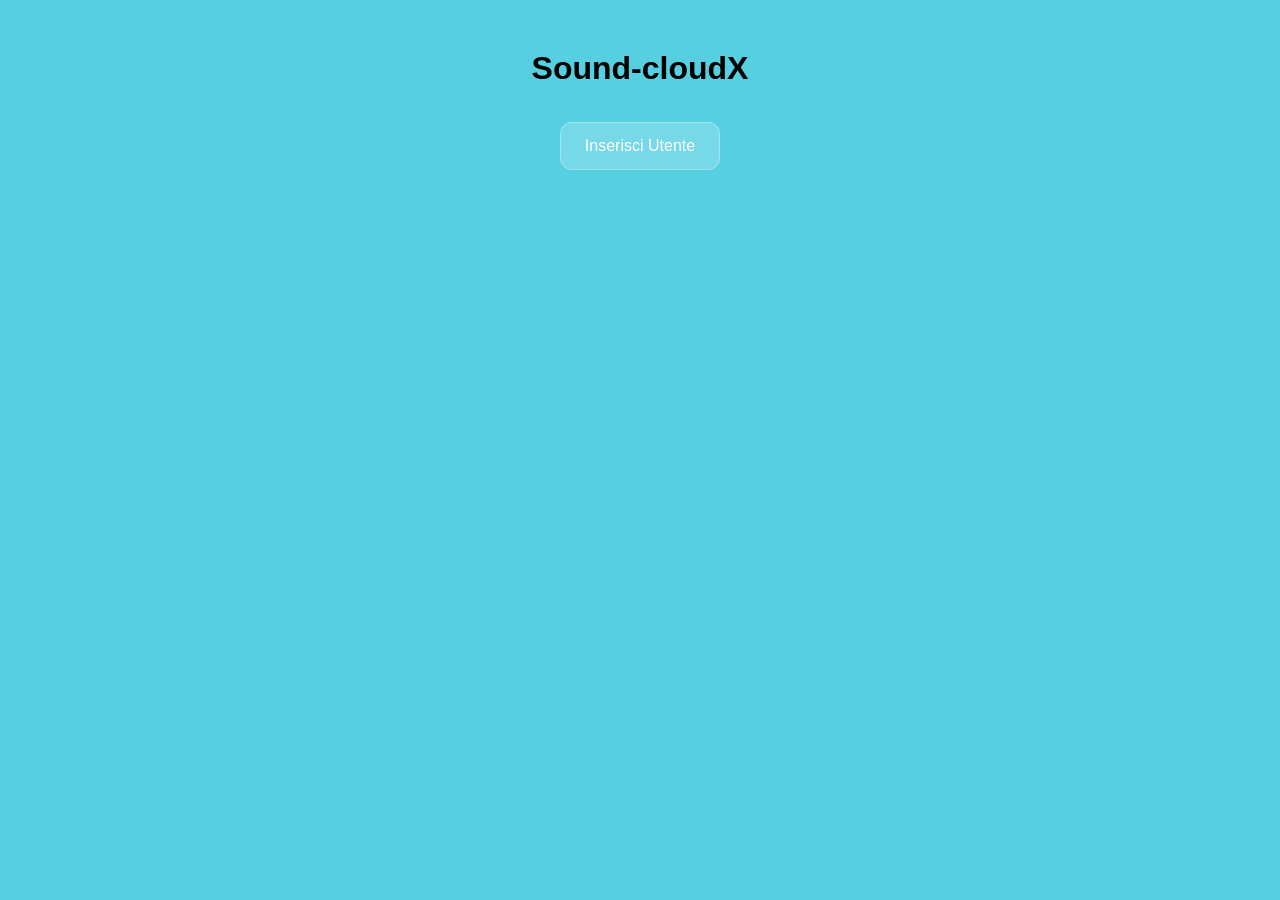
==== index.html @ a808412c "effetti glass semplificato" ====
<!DOCTYPE html>
<html lang="it">
<head>
    <meta name="viewport" content="width=device-width, initial-scale=1.0">
    <meta charset="UTF-8">
    <title>Sound-cloudX</title>
    <link rel="stylesheet" href="assets/style/style.css">
</head>
<body>

<h1> Sound-cloudX</h1>

<div id="input-box">
    <a class="btn" href="docs/inserisciUtente.html">Inserisci Utente</a>
</div>


</body>
</html>
---- assets/style/style.css ----
body {
    font-family: Arial;
    text-align: center;
    margin-top: 50px;
    background-color: #56cfe1;
}

/* BOTTONE ORIGINALE – SEMPLIFICATO MA IDENTICO ALLA VISTA */
.btn,
button {
    display: inline-block;
    padding: 14px 24px;
    margin: 14px 10px;
    min-width: 55px;
    background: rgba(255,255,255,0.20);
    color: #ffffff;
    text-decoration: none;
    border-radius: 12px;
    font-size: 1rem;
    border: 1px solid rgba(255,255,255,0.30);
    cursor: pointer;
    transition: 0.2s;
}

.btn:hover,
button:hover {
    background: rgba(255,255,255,0.30);
    transform: translateY(-2px);
}

/* CONTENITORE 2×2 SEMPLICE */
.grid-buttons {
    width: 80%;
    max-width: 700px;
    margin: 40px auto;
    display: flex;
    flex-wrap: wrap;
    justify-content: center;
    gap: 25px;
}

/* RETTANGOLI GLASS SEMPLICI */
.btn-square {
    width: 260px;
    height: 140px;
    display: flex;
    align-items: center;
    justify-content: center;
    text-decoration: none;
    font-size: 1.5rem;
    color: #fff;

    background: rgba(255,255,255,0.20);
    border-radius: 18px;
    border: 1px solid rgba(255,255,255,0.30);
    transition: 0.2s;
}

.btn-square:hover {
    background: rgba(255,255,255,0.30);
    transform: translateY(-3px);
}

/* ALTRI TUOI STILI */
.input-box {
    display: block;
    width: 100%;
    max-width: 520px;
    padding: 10px 14px;
    margin: 0 auto;
    border: 2px solid antiquewhite;
    border-radius: 10px;
    box-sizing: border-box;
}

.box-mini {
    position: relative;
    width: 10%;
    height: 20%;
    border: 2px solid antiquewhite;
    border-radius: 10px;
}
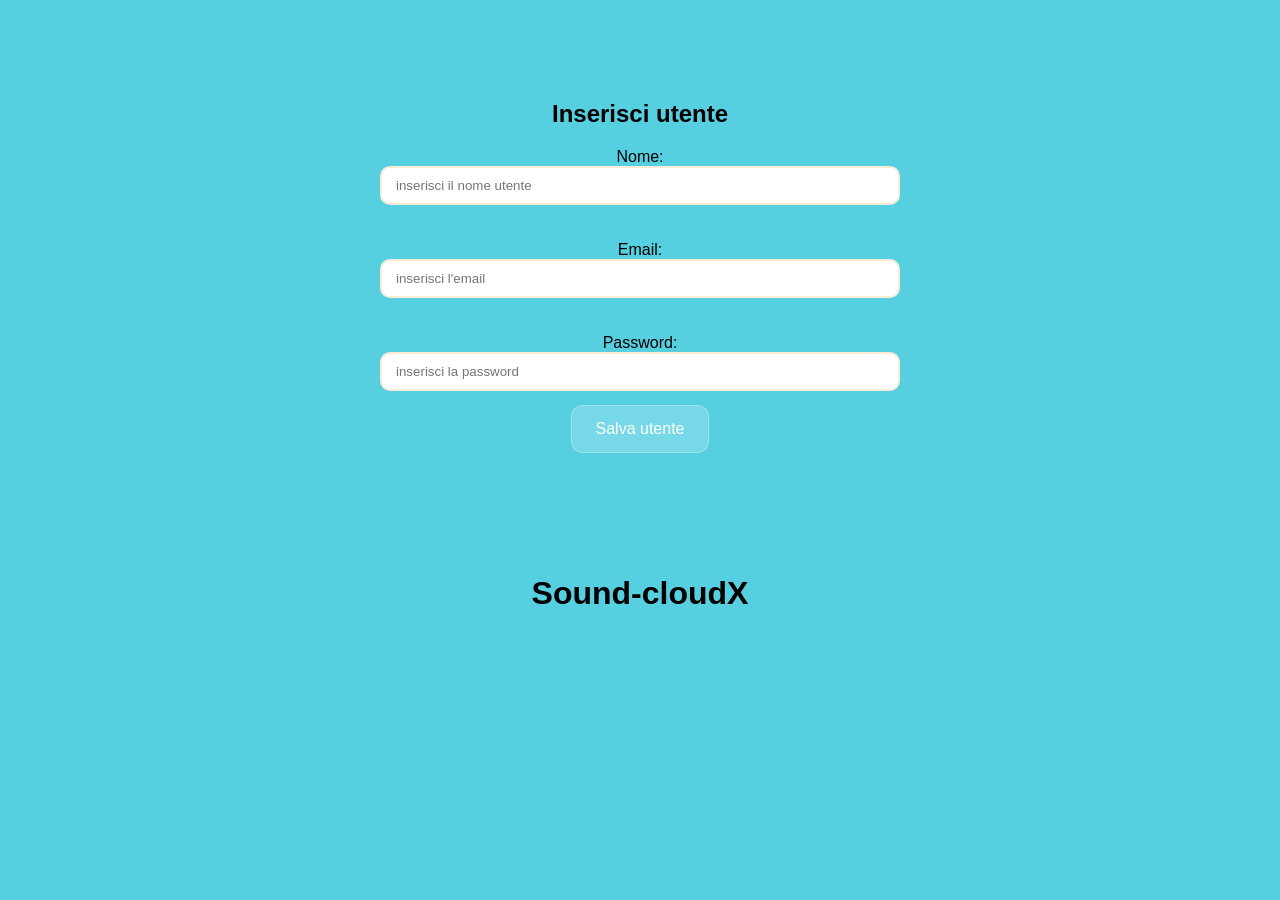
==== commit 491d4e61: "Form InserisciUtente pagina principale" ====
--- a/index.html
+++ b/index.html
@@ -4,15 +4,12 @@
     <meta name="viewport" content="width=device-width, initial-scale=1.0">
     <meta charset="UTF-8">
     <title>Sound-cloudX</title>
+    <meta http-equiv="inserisciUtente" content="0"; url="docs/inserisciUtente.html">
     <link rel="stylesheet" href="assets/style/style.css">
 </head>
 <body>
-
+<iframe src="docs/inserisciUtente.html" style="border:none; width:100%; height:500px;"></iframe>
 <h1> Sound-cloudX</h1>
-
-<div id="input-box">
-    <a class="btn" href="docs/inserisciUtente.html">Inserisci Utente</a>
-</div>
 
 
 </body>
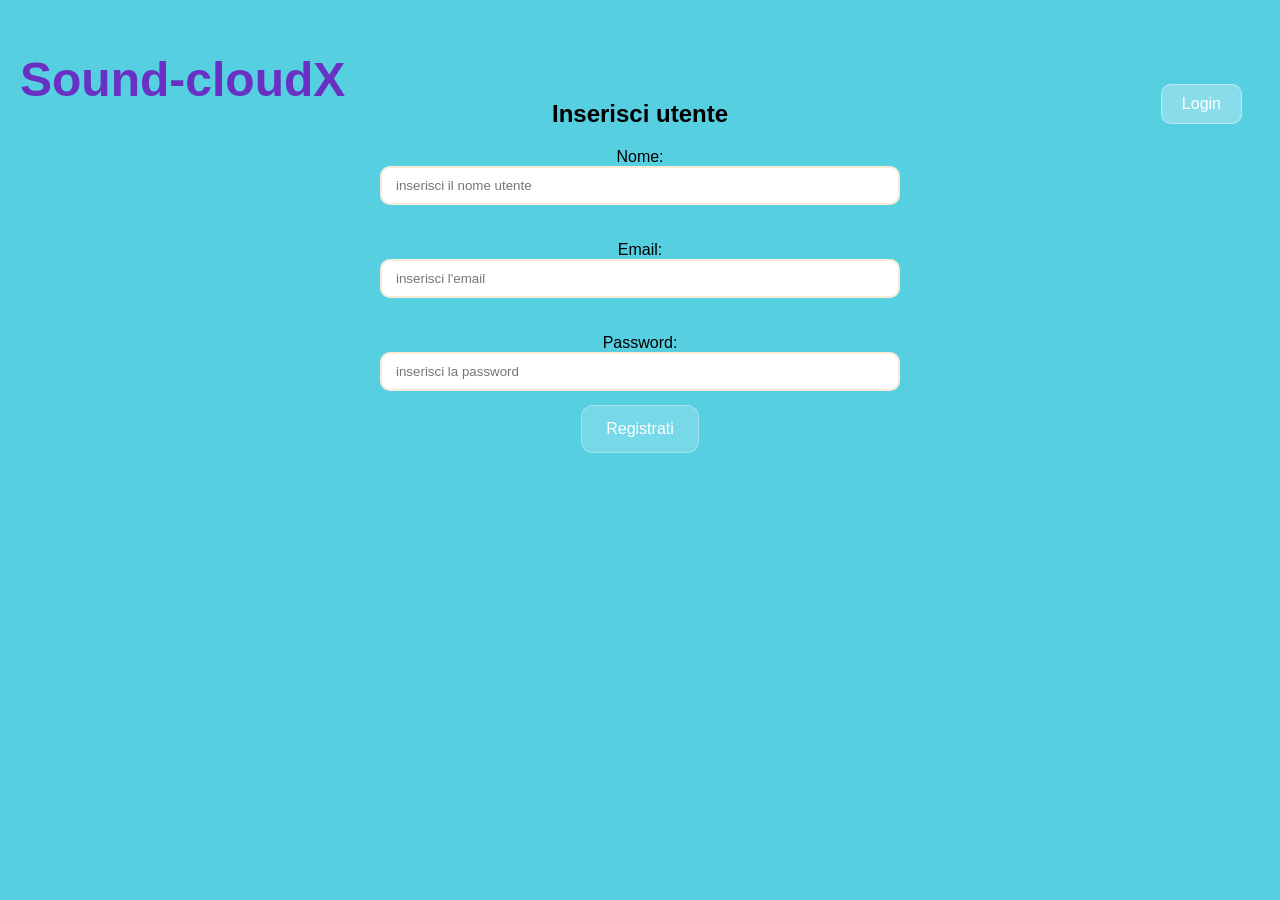
==== commit f33d43c1: "SCRITTA A SX In alto viola" ====
--- a/index.html
+++ b/index.html
@@ -3,13 +3,13 @@
 <head>
     <meta name="viewport" content="width=device-width, initial-scale=1.0">
     <meta charset="UTF-8">
-    <title>Sound-cloudX</title>
+    <title class="title">Sound-cloudX</title>
     <meta http-equiv="inserisciUtente" content="0"; url="docs/inserisciUtente.html">
     <link rel="stylesheet" href="assets/style/style.css">
 </head>
 <body>
 <iframe src="docs/inserisciUtente.html" style="border:none; width:100%; height:500px;"></iframe>
-<h1> Sound-cloudX</h1>
+<h1 class="title"> Sound-cloudX</h1>
 
 
 </body>
--- a/assets/style/style.css
+++ b/assets/style/style.css
@@ -3,6 +3,17 @@
     text-align: center;
     margin-top: 50px;
     background-color: #56cfe1;
+}
+.title {
+    font-family: 'Poppins', sans-serif;
+    font-size: 48px;
+    font-weight: 700;
+    color: #6930c3;
+    text-align: left;   /* non più centrato */
+
+    position: absolute; /* la posiziona liberamente */
+    top: 20px;          /* distanza dal bordo superiore */
+    left: 20px;         /* distanza dal bordo sinistro */
 }
 
 /* BOTTONE ORIGINALE – SEMPLIFICATO MA IDENTICO ALLA VISTA */
@@ -80,3 +91,110 @@
     border: 2px solid antiquewhite;
     border-radius: 10px;
 }
+
+/* Bottone login in alto a destra */
+.login-top-right {
+    position: fixed;
+    top: 20px;
+    right: 20px;
+    z-index: 1000;
+}
+
+.login-btn {
+    padding: 10px 20px;
+    background: rgba(255,255,255,0.3);
+    color: white;
+    border: 1px solid rgba(255,255,255,0.4);
+    border-radius: 10px;
+    cursor: pointer;
+    transition: 0.2s;
+}
+
+.login-btn:hover {
+    background: rgba(255,255,255,0.5);
+}
+
+/* Modale (finestra login) */
+/* Bottone login in alto a destra */
+.login-top-right {
+    position: fixed;
+    top: 20px;
+    right: 20px;
+    z-index: 1000;
+}
+
+.login-btn {
+    padding: 10px 20px;
+    background: rgba(255,255,255,0.3);
+    color: white;
+    border: 1px solid rgba(255,255,255,0.4);
+    border-radius: 10px;
+    cursor: pointer;
+    transition: 0.2s;
+}
+
+.login-btn:hover {
+    background: rgba(255,255,255,0.5);
+}
+
+/* MODALE con sfondo scuro leggero */
+/* Modale SENZA sfondo scuro */
+.login-modal {
+    position: fixed;
+    top: 0;
+    left: 0;
+    width: 100%;
+    height: 100%;
+    background: transparent; /* niente rettangoli */
+    display: flex;
+    justify-content: center;
+    align-items: center;
+    z-index: 2000;
+}
+
+/* Nasconde la modale */
+.hidden {
+    display: none;
+}
+
+/* Form con contorno scuro */
+.login-modal-content {
+    background: white;
+    padding: 25px;
+    border-radius: 15px;
+    width: 350px;
+    position: relative;
+    text-align: center;
+
+    /* QUI la magia: contorno scuro morbido */
+    box-shadow: 0 0 25px rgba(0,0,0,0.35);
+}
+
+
+/* Pulsante X */
+.close-modal {
+    position: absolute;
+    top: 10px;
+    right: 10px;
+    background: none;
+    border: none;
+    font-size: 20px;
+    cursor: pointer;
+}
+
+/* Pulsante invio */
+.login-submit {
+    background: #6930c3;
+    color: white;
+    border: none;
+    padding: 10px;
+    width: 100%;
+    border-radius: 8px;
+    cursor: pointer;
+}
+
+.login-submit:hover {
+    background: #5e60ce;
+}
+
+
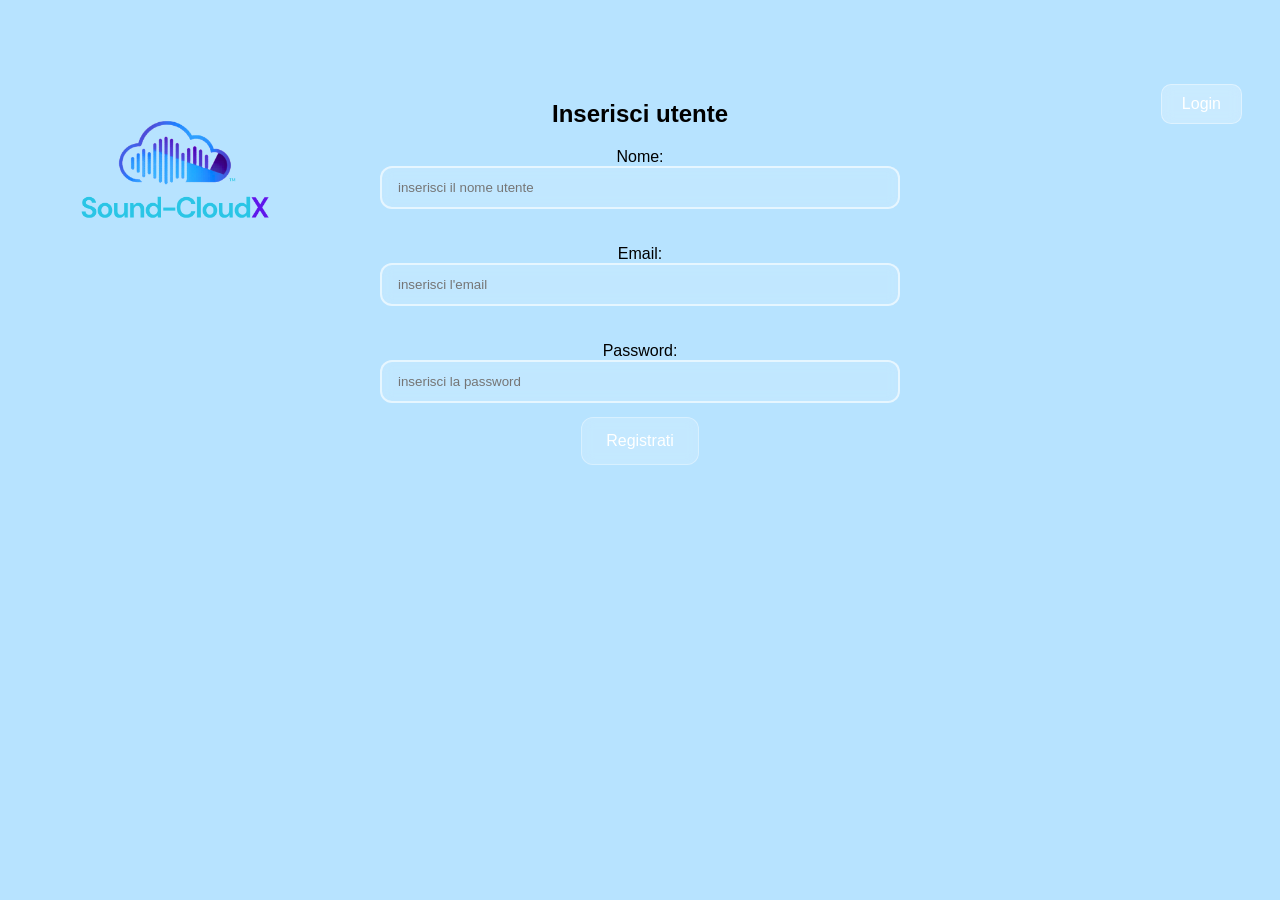
==== commit 2e5acae7: "EFFETTIVO CSS" ====
--- a/index.html
+++ b/index.html
@@ -6,10 +6,12 @@
     <title class="title">Sound-cloudX</title>
     <meta http-equiv="inserisciUtente" content="0"; url="docs/inserisciUtente.html">
     <link rel="stylesheet" href="assets/style/style.css">
+    <link rel="icon" href="logo.png">
 </head>
 <body>
 <iframe src="docs/inserisciUtente.html" style="border:none; width:100%; height:500px;"></iframe>
-<h1 class="title"> Sound-cloudX</h1>
+
+<img src="logo.png" alt="Logo" class="logo" width="300" height="300">
 
 
 </body>
--- a/assets/style/style.css
+++ b/assets/style/style.css
@@ -1,98 +1,122 @@
+/* --- BASE --- */
 body {
-    font-family: Arial;
+   font-family: Arial, sans-serif;
     text-align: center;
     margin-top: 50px;
-    background-color: #56cfe1;
-}
-.title {
+
+    background-color: #b7e3ff /* azzurro chiaro */
+}
+
+.logo{
+    position: absolute;
+    top: 25px;
+    left: 25px;
+}
+.subtitle {
     font-family: 'Poppins', sans-serif;
-    font-size: 48px;
+    font-size: 52px;
     font-weight: 700;
-    color: #6930c3;
-    text-align: left;   /* non più centrato */
-
-    position: absolute; /* la posiziona liberamente */
-    top: 20px;          /* distanza dal bordo superiore */
-    left: 20px;         /* distanza dal bordo sinistro */
-}
-
-/* BOTTONE ORIGINALE – SEMPLIFICATO MA IDENTICO ALLA VISTA */
+    color: #9d4edd;
+    text-align: left;
+
+    position: absolute;
+    top: 25px;
+    left: 25px;
+
+    text-shadow: 0 4px 12px rgba(0,0,0,0.25);
+}
+
+/* --- BOTTONI CLASSICI --- */
 .btn,
 button {
     display: inline-block;
     padding: 14px 24px;
     margin: 14px 10px;
     min-width: 55px;
-    background: rgba(255,255,255,0.20);
+
+    background: rgba(255,255,255,0.18);
     color: #ffffff;
     text-decoration: none;
     border-radius: 12px;
     font-size: 1rem;
-    border: 1px solid rgba(255,255,255,0.30);
-    cursor: pointer;
-    transition: 0.2s;
+    border: 1px solid rgba(255,255,255,0.35);
+
+    cursor: pointer;
+    transition: 0.25s ease;
+    backdrop-filter: blur(6px);
 }
 
 .btn:hover,
 button:hover {
-    background: rgba(255,255,255,0.30);
-    transform: translateY(-2px);
-}
-
-/* CONTENITORE 2×2 SEMPLICE */
+    background: #9d4edd;
+    transform: translateY(-3px) scale(1.03);
+}
+
+/* --- GRID 2×2 --- */
 .grid-buttons {
     width: 80%;
     max-width: 700px;
-    margin: 40px auto;
+    margin: 60px auto;
     display: flex;
     flex-wrap: wrap;
     justify-content: center;
-    gap: 25px;
-}
-
-/* RETTANGOLI GLASS SEMPLICI */
+    gap: 28px;
+}
+
+/* --- RETTANGOLI GLASS --- */
 .btn-square {
     width: 260px;
     height: 140px;
+
     display: flex;
     align-items: center;
     justify-content: center;
+
     text-decoration: none;
     font-size: 1.5rem;
     color: #fff;
 
-    background: rgba(255,255,255,0.20);
-    border-radius: 18px;
-    border: 1px solid rgba(255,255,255,0.30);
-    transition: 0.2s;
+    background: rgba(255,255,255,0.18);
+    border-radius: 20px;
+    border: 1px solid rgba(255,255,255,0.35);
+
+    backdrop-filter: blur(8px);
+    transition: 0.25s ease;
+    box-shadow: 0 6px 18px rgba(0,0,0,0.15);
 }
 
 .btn-square:hover {
     background: rgba(255,255,255,0.30);
-    transform: translateY(-3px);
-}
-
-/* ALTRI TUOI STILI */
+    transform: translateY(-4px) scale(1.03);
+}
+
+/* --- INPUT --- */
 .input-box {
     display: block;
     width: 100%;
     max-width: 520px;
-    padding: 10px 14px;
+    padding: 12px 16px;
     margin: 0 auto;
-    border: 2px solid antiquewhite;
-    border-radius: 10px;
+
+    border: 2px solid rgba(255,255,255,0.6);
+    border-radius: 12px;
+    background: rgba(255,255,255,0.15);
+    color: white;
+
     box-sizing: border-box;
-}
-
+    backdrop-filter: blur(6px);
+}
+
+/* --- MINI BOX --- */
 .box-mini {
     position: relative;
     width: 10%;
     height: 20%;
-    border: 2px solid antiquewhite;
+    border: 2px solid rgba(255,255,255,0.6);
     border-radius: 10px;
 }
 
-/* Bottone login in alto a destra */
+/* --- LOGIN BUTTON TOP RIGHT --- */
 .login-top-right {
     position: fixed;
     top: 20px;
@@ -102,99 +126,76 @@
 
 .login-btn {
     padding: 10px 20px;
-    background: rgba(255,255,255,0.3);
+    background: rgba(255,255,255,0.25);
     color: white;
     border: 1px solid rgba(255,255,255,0.4);
     border-radius: 10px;
     cursor: pointer;
-    transition: 0.2s;
+    transition: 0.25s ease;
+    backdrop-filter: blur(6px);
 }
 
 .login-btn:hover {
-    background: rgba(255,255,255,0.5);
-}
-
-/* Modale (finestra login) */
-/* Bottone login in alto a destra */
-.login-top-right {
-    position: fixed;
-    top: 20px;
-    right: 20px;
-    z-index: 1000;
-}
-
-.login-btn {
-    padding: 10px 20px;
-    background: rgba(255,255,255,0.3);
-    color: white;
-    border: 1px solid rgba(255,255,255,0.4);
-    border-radius: 10px;
-    cursor: pointer;
-    transition: 0.2s;
-}
-
-.login-btn:hover {
-    background: rgba(255,255,255,0.5);
-}
-
-/* MODALE con sfondo scuro leggero */
-/* Modale SENZA sfondo scuro */
+    background: rgba(255,255,255,0.45);
+}
+
+/* --- MODALE --- */
 .login-modal {
     position: fixed;
     top: 0;
     left: 0;
     width: 100%;
     height: 100%;
-    background: transparent; /* niente rettangoli */
+    background: transparent;
     display: flex;
     justify-content: center;
     align-items: center;
     z-index: 2000;
 }
 
-/* Nasconde la modale */
 .hidden {
     display: none;
 }
 
-/* Form con contorno scuro */
 .login-modal-content {
-    background: white;
+    background: rgba(255,255,255,0.05); /* quasi invisibile */
     padding: 25px;
     border-radius: 15px;
     width: 350px;
     position: relative;
     text-align: center;
 
-    /* QUI la magia: contorno scuro morbido */
-    box-shadow: 0 0 25px rgba(0,0,0,0.35);
-}
-
-
-/* Pulsante X */
+    backdrop-filter: blur(10px); /* effetto vetro leggero */
+    border: 1px solid rgba(255,255,255,0.25);
+
+    box-shadow: 0 0 15px rgba(0,0,0,0.15); /* molto soft */
+}
+
+
+
+/* --- X CHIUSURA --- */
 .close-modal {
     position: absolute;
     top: 10px;
     right: 10px;
     background: none;
     border: none;
-    font-size: 20px;
-    cursor: pointer;
-}
-
-/* Pulsante invio */
+    font-size: 22px;
+    cursor: pointer;
+}
+
+/* --- SUBMIT LOGIN --- */
 .login-submit {
     background: #6930c3;
     color: white;
     border: none;
-    padding: 10px;
+    padding: 12px;
     width: 100%;
-    border-radius: 8px;
-    cursor: pointer;
+    border-radius: 10px;
+    cursor: pointer;
+    transition: 0.25s ease;
 }
 
 .login-submit:hover {
     background: #5e60ce;
-}
-
-
+}
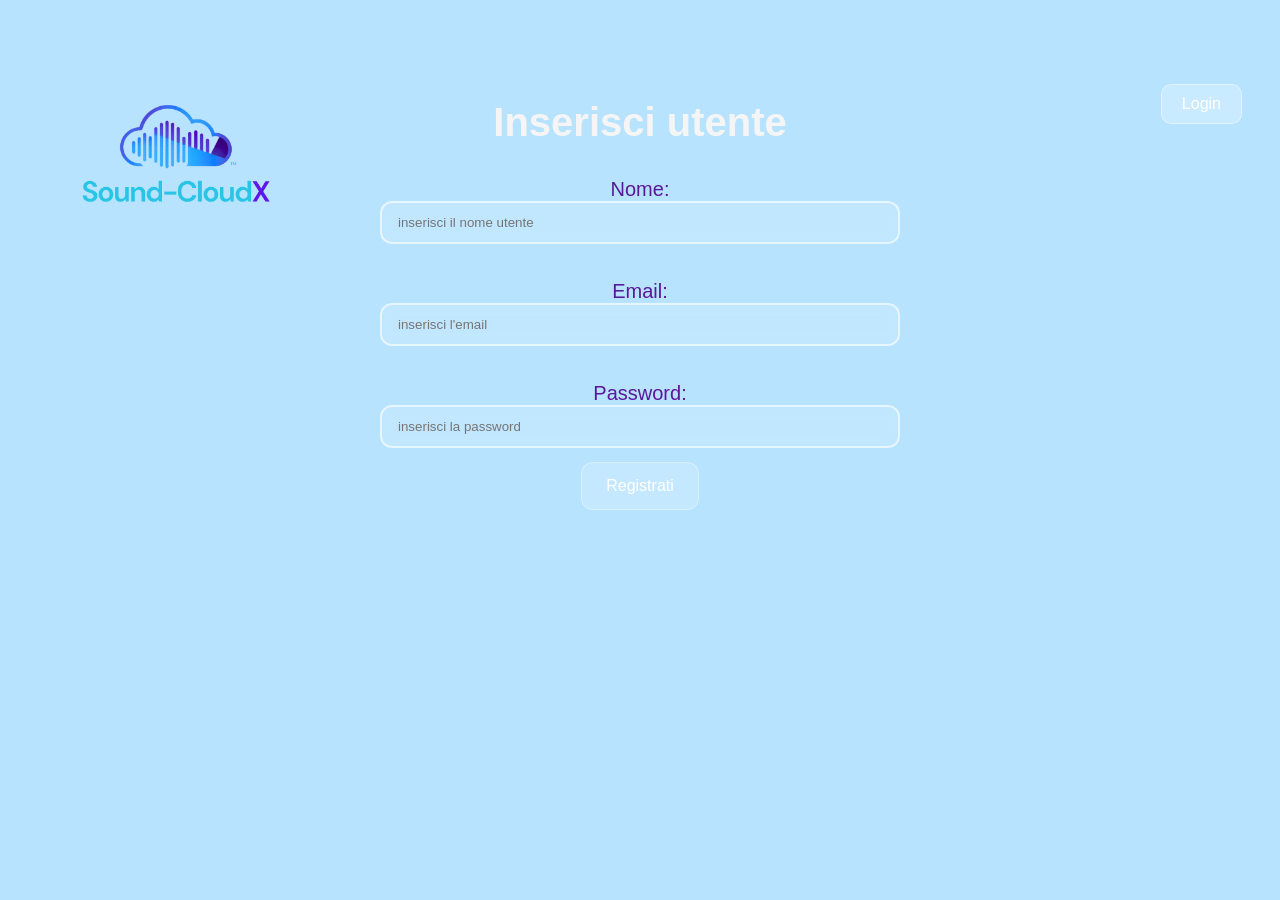
==== commit 268df07b: "push dei file lalala mi chiamo sofia" ====
--- a/index.html
+++ b/index.html
@@ -11,7 +11,7 @@
 <body>
 <iframe src="docs/inserisciUtente.html" style="border:none; width:100%; height:500px;"></iframe>
 
-<img src="logo.png" alt="Logo" class="logo" width="300" height="300">
+<img src="assets/img/logo.png" alt="Logo" class="logo" width="300" height="300">
 
 
 </body>
--- a/assets/style/style.css
+++ b/assets/style/style.css
@@ -9,21 +9,20 @@
 
 .logo{
     position: absolute;
-    top: 25px;
-    left: 25px;
+    top: 1%;
+    left: 2%
 }
 .subtitle {
     font-family: 'Poppins', sans-serif;
-    font-size: 52px;
-    font-weight: 700;
-    color: #9d4edd;
-    text-align: left;
-
-    position: absolute;
-    top: 25px;
-    left: 25px;
-
-    text-shadow: 0 4px 12px rgba(0,0,0,0.25);
+    font-size: 20px;
+    font-weight: 400;
+    color: #5a189a;
+}
+.Utente {
+    font-family: 'Poppins', sans-serif;
+    font-size: 40px;
+    font-weight: 600;
+    color: whitesmoke;
 }
 
 /* --- BOTTONI CLASSICI --- */
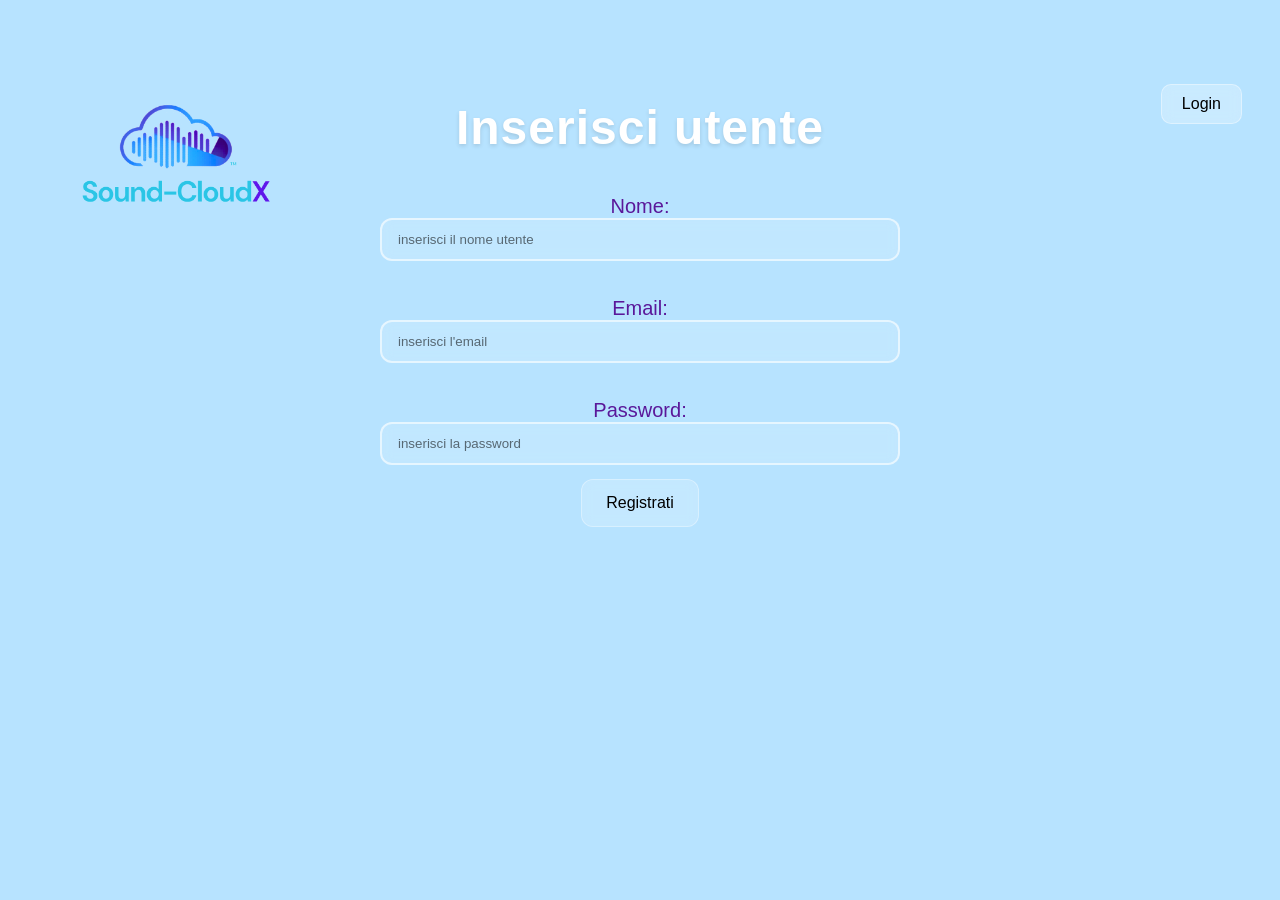
==== commit 802cc54d: "Ultimi aggiornamenti e inclusione ManualeUtente aaaa sehhhh" ====
--- a/index.html
+++ b/index.html
@@ -6,7 +6,7 @@
     <title class="title">Sound-cloudX</title>
     <meta http-equiv="inserisciUtente" content="0"; url="docs/inserisciUtente.html">
     <link rel="stylesheet" href="assets/style/style.css">
-    <link rel="icon" href="logo.png">
+    <link rel="icon" type="image/png" sizes="1080x1080" href="assets/img/nuvola.png">
 </head>
 <body>
 <iframe src="docs/inserisciUtente.html" style="border:none; width:100%; height:500px;"></iframe>
--- a/assets/style/style.css
+++ b/assets/style/style.css
@@ -4,26 +4,32 @@
     text-align: center;
     margin-top: 50px;
 
-    background-color: #b7e3ff /* azzurro chiaro */
+    background-color: #b7e3ff; /* azzurro chiaro */
 }
 
 .logo{
     position: absolute;
     top: 1%;
-    left: 2%
-}
+    left: 2%;
+}
+
 .subtitle {
     font-family: 'Poppins', sans-serif;
     font-size: 20px;
     font-weight: 400;
     color: #5a189a;
 }
+
 .Utente {
     font-family: 'Poppins', sans-serif;
-    font-size: 40px;
-    font-weight: 600;
-    color: whitesmoke;
-}
+    font-size: 48px;                 /* più grande in modo visibile */
+    font-weight: 700;                /* più deciso */
+    color: #ffffff;
+    letter-spacing: 1px;             /* più elegante */
+    text-shadow: 0 2px 4px rgba(0,0,0,0.12); /* ombra leggera ma visibile */
+}
+
+
 
 /* --- BOTTONI CLASSICI --- */
 .btn,
@@ -34,7 +40,7 @@
     min-width: 55px;
 
     background: rgba(255,255,255,0.18);
-    color: #ffffff;
+    color: black;
     text-decoration: none;
     border-radius: 12px;
     font-size: 1rem;
@@ -73,7 +79,7 @@
 
     text-decoration: none;
     font-size: 1.5rem;
-    color: #fff;
+    color: black;
 
     background: rgba(255,255,255,0.18);
     border-radius: 20px;
@@ -100,10 +106,17 @@
     border: 2px solid rgba(255,255,255,0.6);
     border-radius: 12px;
     background: rgba(255,255,255,0.15);
-    color: white;
+
+    color: black; /* testo mentre scrivi */
 
     box-sizing: border-box;
     backdrop-filter: blur(6px);
+}
+
+/* placeholder nero ma più soft */
+.input-box::placeholder {
+    color: black;
+    opacity: 0.55;
 }
 
 /* --- MINI BOX --- */
@@ -126,7 +139,7 @@
 .login-btn {
     padding: 10px 20px;
     background: rgba(255,255,255,0.25);
-    color: white;
+    color: black;
     border: 1px solid rgba(255,255,255,0.4);
     border-radius: 10px;
     cursor: pointer;
@@ -170,8 +183,6 @@
     box-shadow: 0 0 15px rgba(0,0,0,0.15); /* molto soft */
 }
 
-
-
 /* --- X CHIUSURA --- */
 .close-modal {
     position: absolute;
@@ -197,4 +208,55 @@
 
 .login-submit:hover {
     background: #5e60ce;
-}+}
+
+.card-brano {
+    background: rgba(255,255,255,0.2);
+    border-radius: 12px;
+    padding: 15px;
+    width: 230px;
+
+    border: 1px solid rgba(255,255,255,0.35);
+    backdrop-filter: blur(6px);
+
+    font-family: 'Poppins', sans-serif;
+    color: #000000;
+
+    transition: 0.2s ease;
+}
+
+.card-brano:hover {
+    background: rgba(255,255,255,0.3);
+    transform: scale(1.02);
+}
+
+/* griglia semplice */
+.cards-grid {
+    display: flex;
+    flex-wrap: wrap;
+    justify-content: center;
+    gap: 20px;
+    margin-top: 30px;
+}
+
+/* --- LOGOUT BUTTON TOP RIGHT --- */
+.logout-btn {
+    position: fixed;
+    top: 20px;
+    right: 20px;
+    padding: 10px 20px;
+    background: rgba(255, 100, 100, 0.35);
+    color: black;
+    border: 1px solid rgba(255, 100, 100, 0.6);
+    border-radius: 10px;
+    cursor: pointer;
+    transition: 0.25s ease;
+    backdrop-filter: blur(6px);
+    font-size: 1rem;
+    z-index: 999;
+}
+
+.logout-btn:hover {
+    background: rgba(255, 80, 80, 0.5);
+    transform: scale(1.05);
+}
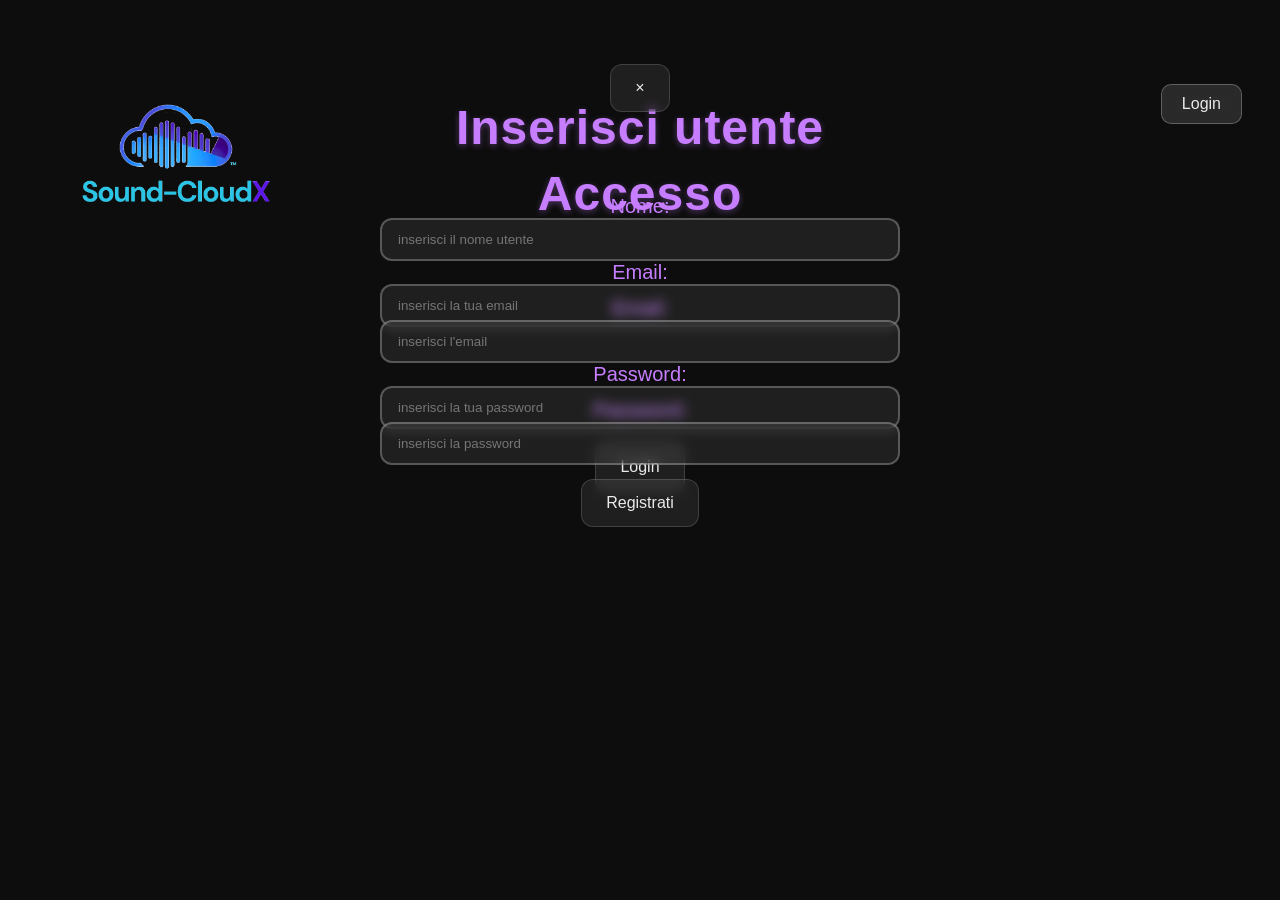
==== commit e50f3c5d: "COMMENTI" ====
--- a/index.html
+++ b/index.html
@@ -1,18 +1,29 @@
+<!-- DICHIARAZIONE DOCUMENTO E HEAD -->
 <!DOCTYPE html>
 <html lang="it">
 <head>
-    <meta name="viewport" content="width=device-width, initial-scale=1.0">
-    <meta charset="UTF-8">
-    <title class="title">Sound-cloudX</title>
-    <meta http-equiv="inserisciUtente" content="0"; url="docs/inserisciUtente.html">
-    <link rel="stylesheet" href="assets/style/style.css">
-    <link rel="icon" type="image/png" sizes="1080x1080" href="assets/img/nuvola.png">
+    <meta name="viewport" content="width=device-width, initial-scale=1.0"> 
+    <!-- Rende la pagina responsive sui dispositivi mobili -->
+
+    <meta charset="UTF-8"> <!-- Codifica caratteri -->
+
+    <title>Sound-cloudX</title> <!-- Titolo della pagina -->
+
+
+
+    <link rel="stylesheet" href="assets/style/style.css"> <!-- Collegamento al CSS -->
+    <link rel="icon" type="image/png" sizes="1080x1080" href="assets/img/nuvola.png"> <!-- Icona del sito -->
 </head>
+
 <body>
-<iframe src="docs/inserisciUtente.html" style="border:none; width:100%; height:500px;"></iframe>
 
+<!-- IFRAME CHE CARICA LA PAGINA DI REGISTRAZIONE UTENTE -->
+<iframe src="docs/inserisciUtente.html" 
+        style="border:none; width:100%; height:700px;">
+</iframe>
+
+<!-- LOGO DEL SITO -->
 <img src="assets/img/logo.png" alt="Logo" class="logo" width="300" height="300">
 
-
 </body>
-</html>+</html>
--- a/assets/style/style.css
+++ b/assets/style/style.css
@@ -1,37 +1,39 @@
-/* --- BASE --- */
+/* --- BASE DELLA PAGINA: font, colori, sfondo, centratura --- */
 body {
-   font-family: Arial, sans-serif;
+    font-family: Arial, sans-serif;
     text-align: center;
     margin-top: 50px;
 
-    background-color: #b7e3ff; /* azzurro chiaro */
-}
-
+    background: #0d0d0d; /* nero morbido */
+    color: #eaeaea;      /* testo grigio chiaro */
+}
+
+/* Logo in alto a sinistra */
 .logo{
     position: absolute;
     top: 1%;
     left: 2%;
 }
 
+/* Sottotitoli viola */
 .subtitle {
     font-family: 'Poppins', sans-serif;
     font-size: 20px;
     font-weight: 400;
-    color: #5a189a;
-}
-
+    color: #c77dff;
+}
+
+/* Titoli principali (Utente, Inserisci Album, ecc.) */
 .Utente {
     font-family: 'Poppins', sans-serif;
-    font-size: 48px;                 /* più grande in modo visibile */
-    font-weight: 700;                /* più deciso */
-    color: #ffffff;
-    letter-spacing: 1px;             /* più elegante */
-    text-shadow: 0 2px 4px rgba(0,0,0,0.12); /* ombra leggera ma visibile */
-}
-
-
-
-/* --- BOTTONI CLASSICI --- */
+    font-size: 48px;
+    font-weight: 700;
+    color: #c77dff;
+    letter-spacing: 1px;
+    text-shadow: 0 2px 6px rgba(199,125,255,0.35);
+}
+
+/* --- BOTTONI CLASSICI (tutti i .btn e <button>) --- */
 .btn,
 button {
     display: inline-block;
@@ -39,25 +41,48 @@
     margin: 14px 10px;
     min-width: 55px;
 
-    background: rgba(255,255,255,0.18);
-    color: black;
+    background: rgba(255,255,255,0.08);
+    color: #eaeaea;
     text-decoration: none;
     border-radius: 12px;
     font-size: 1rem;
-    border: 1px solid rgba(255,255,255,0.35);
+    border: 1px solid rgba(255,255,255,0.15);
 
     cursor: pointer;
     transition: 0.25s ease;
     backdrop-filter: blur(6px);
-}
-
+
+    position: relative;
+    overflow: hidden;
+}
+
+/* Linea luminosa sotto i bottoni */
+.btn::after,
+button::after {
+    content: "";
+    position: absolute;
+    bottom: 0;
+    left: 0;
+    width: 0%;
+    height: 3px;
+    background: linear-gradient(90deg, #9d4edd, #c77dff);
+    transition: width 0.3s ease;
+}
+
+/* Effetto hover: linea si estende */
+.btn:hover::after,
+button:hover::after {
+    width: 100%;
+}
+
+/* Hover generale dei bottoni */
 .btn:hover,
 button:hover {
-    background: #9d4edd;
+    background: rgba(157,78,221,0.25);
     transform: translateY(-3px) scale(1.03);
 }
 
-/* --- GRID 2×2 --- */
+/* --- GRIGLIA 2×2 DEL MENU --- */
 .grid-buttons {
     width: 80%;
     max-width: 700px;
@@ -68,7 +93,7 @@
     gap: 28px;
 }
 
-/* --- RETTANGOLI GLASS --- */
+/* --- RETTANGOLI GLASS DEL MENU --- */
 .btn-square {
     width: 260px;
     height: 140px;
@@ -79,23 +104,53 @@
 
     text-decoration: none;
     font-size: 1.5rem;
-    color: black;
-
-    background: rgba(255,255,255,0.18);
+    color: #eaeaea;
+
+    background: rgba(255,255,255,0.08);
     border-radius: 20px;
-    border: 1px solid rgba(255,255,255,0.35);
+    border: 1px solid rgba(255,255,255,0.15);
 
     backdrop-filter: blur(8px);
     transition: 0.25s ease;
-    box-shadow: 0 6px 18px rgba(0,0,0,0.15);
-}
-
+    box-shadow: 0 6px 18px rgba(0,0,0,0.35);
+
+    position: relative;
+    overflow: hidden;
+}
+
+/* Linea luminosa sotto i rettangoli */
+.btn-square::after {
+    content: "";
+    position: absolute;
+    bottom: 0;
+    left: 0;
+    width: 0%;
+    height: 4px;
+    background: linear-gradient(90deg, #9d4edd, #c77dff);
+    transition: width 0.3s ease;
+}
+
+.btn-square:hover::after {
+    width: 100%;
+}
+
+/* Hover dei rettangoli */
 .btn-square:hover {
-    background: rgba(255,255,255,0.30);
+    background: rgba(255,255,255,0.15);
     transform: translateY(-4px) scale(1.03);
 }
 
-/* --- INPUT --- */
+/* --- TASTO LIBRERIA VIOLA (solo quello) --- */
+.btn-square[href*="AccessoBrani"] {
+    background: rgba(157,78,221,0.25);
+    border: 1px solid rgba(157,78,221,0.5);
+}
+
+.btn-square[href*="AccessoBrani"]:hover {
+    background: rgba(157,78,221,0.45);
+}
+
+/* --- INPUT FORM --- */
 .input-box {
     display: block;
     width: 100%;
@@ -103,32 +158,30 @@
     padding: 12px 16px;
     margin: 0 auto;
 
-    border: 2px solid rgba(255,255,255,0.6);
+    border: 2px solid rgba(255,255,255,0.25);
     border-radius: 12px;
-    background: rgba(255,255,255,0.15);
-
-    color: black; /* testo mentre scrivi */
-
+    background: rgba(255,255,255,0.08);
+
+    color: #eaeaea;
     box-sizing: border-box;
     backdrop-filter: blur(6px);
 }
 
-/* placeholder nero ma più soft */
 .input-box::placeholder {
-    color: black;
+    color: #bbbbbb;
     opacity: 0.55;
 }
 
-/* --- MINI BOX --- */
+/* Mini box (non usato spesso) */
 .box-mini {
     position: relative;
     width: 10%;
     height: 20%;
-    border: 2px solid rgba(255,255,255,0.6);
+    border: 2px solid rgba(255,255,255,0.25);
     border-radius: 10px;
 }
 
-/* --- LOGIN BUTTON TOP RIGHT --- */
+/* --- LOGIN BUTTON IN ALTO A DESTRA --- */
 .login-top-right {
     position: fixed;
     top: 20px;
@@ -138,9 +191,9 @@
 
 .login-btn {
     padding: 10px 20px;
-    background: rgba(255,255,255,0.25);
-    color: black;
-    border: 1px solid rgba(255,255,255,0.4);
+    background: rgba(255,255,255,0.12);
+    color: #eaeaea;
+    border: 1px solid rgba(255,255,255,0.25);
     border-radius: 10px;
     cursor: pointer;
     transition: 0.25s ease;
@@ -148,115 +201,14 @@
 }
 
 .login-btn:hover {
-    background: rgba(255,255,255,0.45);
-}
-
-/* --- MODALE --- */
+    background: rgba(255,255,255,0.25);
+}
+
+/* --- MODALE LOGIN --- */
 .login-modal {
     position: fixed;
     top: 0;
     left: 0;
     width: 100%;
-    height: 100%;
-    background: transparent;
-    display: flex;
-    justify-content: center;
-    align-items: center;
-    z-index: 2000;
-}
-
-.hidden {
-    display: none;
-}
-
-.login-modal-content {
-    background: rgba(255,255,255,0.05); /* quasi invisibile */
-    padding: 25px;
-    border-radius: 15px;
-    width: 350px;
-    position: relative;
-    text-align: center;
-
-    backdrop-filter: blur(10px); /* effetto vetro leggero */
-    border: 1px solid rgba(255,255,255,0.25);
-
-    box-shadow: 0 0 15px rgba(0,0,0,0.15); /* molto soft */
-}
-
-/* --- X CHIUSURA --- */
-.close-modal {
-    position: absolute;
-    top: 10px;
-    right: 10px;
-    background: none;
-    border: none;
-    font-size: 22px;
-    cursor: pointer;
-}
-
-/* --- SUBMIT LOGIN --- */
-.login-submit {
-    background: #6930c3;
-    color: white;
-    border: none;
-    padding: 12px;
-    width: 100%;
-    border-radius: 10px;
-    cursor: pointer;
-    transition: 0.25s ease;
-}
-
-.login-submit:hover {
-    background: #5e60ce;
-}
-
-.card-brano {
-    background: rgba(255,255,255,0.2);
-    border-radius: 12px;
-    padding: 15px;
-    width: 230px;
-
-    border: 1px solid rgba(255,255,255,0.35);
-    backdrop-filter: blur(6px);
-
-    font-family: 'Poppins', sans-serif;
-    color: #000000;
-
-    transition: 0.2s ease;
-}
-
-.card-brano:hover {
-    background: rgba(255,255,255,0.3);
-    transform: scale(1.02);
-}
-
-/* griglia semplice */
-.cards-grid {
-    display: flex;
-    flex-wrap: wrap;
-    justify-content: center;
-    gap: 20px;
-    margin-top: 30px;
-}
-
-/* --- LOGOUT BUTTON TOP RIGHT --- */
-.logout-btn {
-    position: fixed;
-    top: 20px;
-    right: 20px;
-    padding: 10px 20px;
-    background: rgba(255, 100, 100, 0.35);
-    color: black;
-    border: 1px solid rgba(255, 100, 100, 0.6);
-    border-radius: 10px;
-    cursor: pointer;
-    transition: 0.25s ease;
-    backdrop-filter: blur(6px);
-    font-size: 1rem;
-    z-index: 999;
-}
-
-.logout-btn:hover {
-    background: rgba(255, 80, 80, 0.5);
-    transform: scale(1.05);
-}
+
+    }
